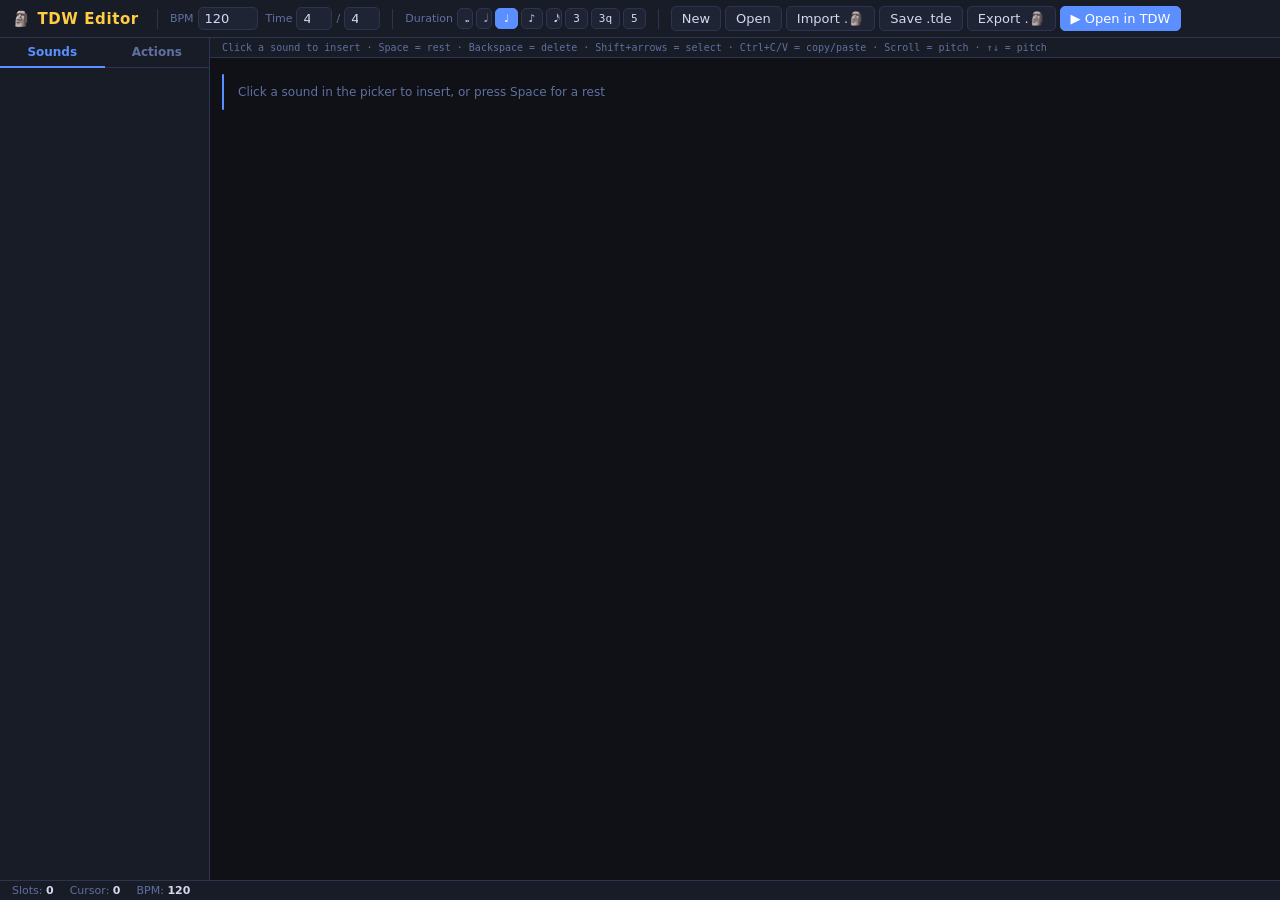
==== index.html @ 8962f650 "Add some UI and functionality updates" ====
<!DOCTYPE html>
<html lang="en">
<head>
  <meta charset="UTF-8">
  <meta name="viewport" content="width=device-width, initial-scale=1">
  <title>🗿 TDW Editor</title>
  <style>
    /* -- Variables & Reset -- */
    :root {
      --bg:        #0f1117;
      --bg2:       #181c27;
      --bg3:       #1f2435;
      --border:    #2e3450;
      --text:      #d4d8f0;
      --muted:     #6070a0;
      --accent:    #5b8fff;
      --accent2:   #ffcc44;
      --danger:    #ff5555;
      --success:   #44dd88;
      --chord:     #ffaa33;
      --control:   #ff7070;
      --rest:      #505878;
      --radius:    5px;
      --font-mono: 'Cascadia Code', 'Fira Code', 'Consolas', monospace;
      --font-ui:   'Segoe UI', system-ui, sans-serif;
    }

    *, *::before, *::after { box-sizing: border-box; margin: 0; padding: 0; }

    body {
      background: var(--bg);
      color: var(--text);
      font-family: var(--font-ui);
      font-size: 13px;
      height: 100vh;
      display: flex;
      flex-direction: column;
      overflow: hidden;
    }

    /* -- Toolbar -- */
    #toolbar {
      display: flex;
      align-items: center;
      gap: 8px;
      padding: 6px 12px;
      background: var(--bg2);
      border-bottom: 1px solid var(--border);
      flex-shrink: 0;
      flex-wrap: wrap;
    }

    .toolbar-title {
      font-size: 15px;
      font-weight: 700;
      letter-spacing: .04em;
      color: var(--accent2);
      margin-right: 6px;
      white-space: nowrap;
    }

    .toolbar-sep { width: 1px; height: 20px; background: var(--border); margin: 0 4px; }

    .toolbar-group { display: flex; align-items: center; gap: 4px; }
    .toolbar-label { color: var(--muted); font-size: 11px; }

    input[type=number], input[type=text], select {
      background: var(--bg3);
      border: 1px solid var(--border);
      color: var(--text);
      padding: 3px 6px;
      border-radius: var(--radius);
      font: inherit;
    }
    input[type=number] { width: 60px; }
    #timeSigNum, #timeSigDen { width: 36px; }

    button {
      background: var(--bg3);
      border: 1px solid var(--border);
      color: var(--text);
      padding: 4px 10px;
      border-radius: var(--radius);
      cursor: pointer;
      font: inherit;
      white-space: nowrap;
    }
    button:hover { background: var(--border); }
    button.primary { background: var(--accent); border-color: var(--accent); color: #fff; }
    button.primary:hover { filter: brightness(1.15); }

    /* Duration picker buttons */
    #durPicker { display: flex; gap: 3px; }
    .dur-btn {
      padding: 3px 7px;
      font-family: var(--font-mono);
      font-size: 11px;
    }
    .dur-btn.active { background: var(--accent); border-color: var(--accent); color: #fff; }

    /* -- Main layout -- */
    #main {
      display: flex;
      flex: 1;
      overflow: hidden;
    }

    /* -- Sidebar tabs -- */
    #sidebar {
      width: 210px;
      flex-shrink: 0;
      background: var(--bg2);
      border-right: 1px solid var(--border);
      display: flex;
      flex-direction: column;
      overflow: hidden;
    }

    #sidebar-tabs {
      display: flex;
      border-bottom: 1px solid var(--border);
      flex-shrink: 0;
    }
    .tab-btn {
      flex: 1;
      padding: 7px 4px;
      border: none;
      border-radius: 0;
      background: transparent;
      color: var(--muted);
      font-size: 12px;
      font-weight: 600;
      cursor: pointer;
      border-bottom: 2px solid transparent;
      margin-bottom: -1px;
    }
    .tab-btn:hover { color: var(--text); background: transparent; }
    .tab-btn.active { color: var(--accent); border-bottom-color: var(--accent); background: transparent; }

    .tab-panel { display: flex; flex-direction: column; flex: 1; overflow: hidden; }

    /* -- Sound picker -- */
    #picker {
      display: flex;
      flex-direction: column;
      overflow: hidden;
      flex: 1;
    }

    .picker-search-wrap { padding: 8px; flex-shrink: 0; }
    .picker-search { width: 100%; }

    .picker-list {
      overflow-y: auto;
      flex: 1;
      padding-bottom: 8px;
    }
    .picker-list::-webkit-scrollbar { width: 6px; }
    .picker-list::-webkit-scrollbar-thumb { background: var(--border); border-radius: 3px; }

    .picker-group-header {
      padding: 6px 10px 3px;
      font-size: 10px;
      font-weight: 700;
      text-transform: uppercase;
      letter-spacing: .08em;
      color: var(--muted);
      position: sticky;
      top: 0;
      background: var(--bg2);
    }

    .picker-sound {
      display: flex;
      align-items: center;
      gap: 7px;
      width: 100%;
      padding: 4px 10px;
      text-align: left;
      border: none;
      border-radius: 0;
      background: transparent;
      color: var(--text);
    }
    .picker-sound:hover { background: var(--bg3); }

    .picker-icon { width: 22px; height: 22px; object-fit: contain; flex-shrink: 0; }
    .picker-label { font-size: 12px; overflow: hidden; text-overflow: ellipsis; white-space: nowrap; }
    .picker-loading { padding: 16px; color: var(--muted); text-align: center; }
    .picker-search-hint { font-size: 10px; color: var(--muted); padding: 2px 0 0; }
    .picker-info { display: flex; flex-direction: column; overflow: hidden; }
    .picker-meta { font-size: 10px; color: var(--muted); overflow: hidden; text-overflow: ellipsis; white-space: nowrap; }

    /* -- Actions panel -- */
    #actions-panel { overflow-y: auto; padding: 8px; }
    #actions-panel::-webkit-scrollbar { width: 6px; }
    #actions-panel::-webkit-scrollbar-thumb { background: var(--border); border-radius: 3px; }

    .actions-grid { display: grid; grid-template-columns: repeat(4, 1fr); gap: 3px; }
    .actions-divider { grid-column: 1 / -1; height: 1px; background: var(--border); margin: 3px 0; }

    .action-btn {
      display: flex;
      flex-direction: column;
      align-items: center;
      gap: 2px;
      padding: 6px 4px;
      border-radius: var(--radius);
      position: relative;
      min-height: 52px;
      justify-content: center;
    }
    .action-btn.active { background: var(--accent); border-color: var(--accent); }
    .action-btn.active .action-shortcut { color: rgba(255,255,255,.7); }

    .action-icon { width: 28px; height: 28px; object-fit: contain; }
    .action-label-fallback { font-size: 9px; text-align: center; line-height: 1.2; }
    .action-shortcut {
      font-family: var(--font-mono);
      font-size: 8px;
      color: var(--muted);
      position: absolute;
      top: 2px;
      right: 4px;
    }

    /* Config panel (value input area under the grid) */
    .action-config {
      margin-top: 8px;
      padding: 10px;
      background: var(--bg3);
      border: 1px solid var(--border);
      border-radius: var(--radius);
    }
    .config-title { font-weight: 700; font-size: 12px; margin-bottom: 8px; color: var(--accent2); }
    .config-row { display: flex; align-items: center; gap: 6px; margin-bottom: 6px; flex-wrap: wrap; }
    .config-value { width: 80px; }
    .config-unit { font-size: 11px; color: var(--muted); }
    .config-color { width: 32px; height: 28px; padding: 1px; border-radius: var(--radius); cursor: pointer; }
    .config-insert { margin-top: 4px; width: 100%; }

    .mod-btn { font-size: 11px; padding: 3px 7px; }
    .mod-btn.active { background: var(--accent); border-color: var(--accent); color: #fff; }

    /* -- Editor area -- */
    #editor-area {
      flex: 1;
      display: flex;
      flex-direction: column;
      overflow: hidden;
    }

    /* Measure ruler -- shows beat positions above the sequence */
    #ruler {
      height: 20px;
      flex-shrink: 0;
      background: var(--bg2);
      border-bottom: 1px solid var(--border);
      padding: 0 12px;
      display: flex;
      align-items: center;
      font-family: var(--font-mono);
      font-size: 10px;
      color: var(--muted);
      gap: 4px;
      overflow: hidden;
    }

    /* The sequence itself */
    #seq-wrap {
      flex: 1;
      overflow-y: auto;
      overflow-x: auto;
      padding: 16px 12px;
    }
    #seq-wrap::-webkit-scrollbar { height: 6px; width: 6px; }
    #seq-wrap::-webkit-scrollbar-thumb { background: var(--border); border-radius: 3px; }

    #seq {
      display: flex;
      flex-wrap: wrap;
      align-content: flex-start;
      gap: 2px;
      min-height: 80px;
      outline: none;
      cursor: text;
    }

    /* -- Slot tokens -- */
    .seq-slot {
      display: inline-flex;
      align-items: center;
      border: 1px solid var(--border);
      border-radius: var(--radius);
      padding: 4px 6px;
      cursor: pointer;
      user-select: none;
      position: relative;
      background: var(--bg3);
      transition: filter .08s;
    }
    .seq-slot:hover { filter: brightness(1.2); }
    .seq-slot.selected { outline: 2px solid var(--accent); outline-offset: 1px; }

    .seq-sound  { border-color: #3a4a7a; }
    .seq-sound-wrap {
      position: relative;
      display: inline-flex;
      align-items: center;
      flex-shrink: 0;
    }
    .seq-chord  { border-color: var(--chord); }
    .seq-rest   { border-color: var(--rest); color: var(--rest); font-family: var(--font-mono); font-size: 18px; padding: 2px 8px; }
    .seq-control{ border-color: var(--control); color: var(--control); font-family: var(--font-mono); font-size: 11px; }

    /* Divider stretches to fill the whole flex row, forcing a line break after it */
    .seq-divider {
      width: 100%;
      border-color: var(--muted);
      display: flex;
      align-items: center;
      gap: 8px;
      padding: 4px 8px;
    }

    /* The line that runs across the divider */

    .seq-divider::after {
      content: '';
      flex: 1;
      height: 1px;
      background: var(--border);
    }

    .seq-icon   { width: 28px; height: 28px; object-fit: contain; display: block; }
    .seq-pitch  {
      font-family: var(--font-mono);
      font-size: 9px;
      color: var(--accent2);
      position: absolute;
      top: 1px;
      right: 3px;
      z-index: 1;
    }
    .seq-dur    { font-family: var(--font-mono); font-size: 8px; color: var(--muted); position: absolute; bottom: 1px; right: 3px; }

    /* Cursor -- the blinking bar between slots */
    .seq-cursor {
      display: inline-block;
      width: 2px;
      height: 36px;
      background: var(--accent);
      border-radius: 1px;
      animation: blink 1s step-end infinite;
      vertical-align: middle;
      flex-shrink: 0;
    }
    @keyframes blink { 0%, 100% { opacity: 1 } 50% { opacity: 0 } }

    .seq-hint {
      color: var(--muted);
      font-size: 12px;
      align-self: center;
      padding-left: 12px;
      pointer-events: none;
    }

    /* -- Status bar -- */
    #statusbar {
      padding: 3px 12px;
      background: var(--bg2);
      border-top: 1px solid var(--border);
      display: flex;
      gap: 16px;
      font-size: 11px;
      color: var(--muted);
      flex-shrink: 0;
    }
    #statusbar span b { color: var(--text); }
  </style>
</head>
<body>

<!-- Toolbar -->
<div id="toolbar">
  <span class="toolbar-title">🗿 TDW Editor</span>
  <div class="toolbar-sep"></div>

  <div class="toolbar-group">
    <span class="toolbar-label">BPM</span>
    <input type="number" id="bpmInput" min="1" max="10000" value="120">
  </div>

  <div class="toolbar-group">
    <span class="toolbar-label">Time</span>
    <input type="number" id="timeSigNum" min="1" max="32" value="4" title="Beats per measure">
    <span class="toolbar-label">/</span>
    <input type="number" id="timeSigDen" min="1" max="32" value="4" title="Beat unit">
  </div>

  <div class="toolbar-sep"></div>

  <!-- Duration picker -->
  <div class="toolbar-group">
    <span class="toolbar-label">Duration</span>
    <div id="durPicker">
      <button class="dur-btn" data-n="4" data-d="1" title="Whole note">𝅝</button>
      <button class="dur-btn" data-n="2" data-d="1" title="Half note">𝅗𝅥</button>
      <button class="dur-btn active" data-n="1" data-d="1" title="Quarter note">♩</button>
      <button class="dur-btn" data-n="1" data-d="2" title="Eighth note">♪</button>
      <button class="dur-btn" data-n="1" data-d="4" title="Sixteenth note">𝅘𝅥𝅯</button>
      <button class="dur-btn" data-n="1" data-d="3" title="Triplet eighth">3</button>
      <button class="dur-btn" data-n="2" data-d="3" title="Triplet quarter">3q</button>
      <button class="dur-btn" data-n="1" data-d="5" title="Quintuplet">5</button>
    </div>
  </div>

  <div class="toolbar-sep"></div>

  <div class="toolbar-group">
    <button id="btnNew">New</button>
    <button id="btnLoad">Open</button>
    <button id="btnImportTDW">Import .🗿</button>
    <button id="btnSave">Save .tde</button>
    <button id="btnExport">Export .🗿</button>
    <button class="primary" id="btnOpenTDW">▶ Open in TDW</button>
  </div>

  <!-- Hidden file inputs -->
  <input type="file" id="fileLoad"      accept=".tde,.json" style="display:none">
  <input type="file" id="fileImportTDW" accept=".🗿,.txt"   style="display:none">
</div>

<!-- Main layout -->
<div id="main">

  <!-- Left sidebar: tabbed sounds + actions -->
  <div id="sidebar">
    <div id="sidebar-tabs">
      <button class="tab-btn active" data-tab="picker">Sounds</button>
      <button class="tab-btn"        data-tab="actions-panel">Actions</button>
    </div>
    <div id="picker"        class="tab-panel"></div>
    <div id="actions-panel" class="tab-panel" style="display:none"></div>
  </div>

  <!-- Editor area -->
  <div id="editor-area">
    <div id="ruler">Click a sound to insert · Space = rest · Backspace = delete · Shift+arrows = select · Ctrl+C/V = copy/paste · Scroll = pitch · ↑↓ = pitch</div>
    <div id="seq-wrap">
      <div id="seq"></div>
    </div>
  </div>

</div>

<!-- Status bar -->
<div id="statusbar">
  <span>Slots: <b id="sbSlots">0</b></span>
  <span>Cursor: <b id="sbCursor">0</b></span>
  <span>BPM: <b id="sbBPM">120</b></span>
  <span id="sbSelection" style="display:none">Selection: <b id="sbSelRange"></b></span>
  <span id="sbUndo" style="display:none; color: var(--accent)">Unsaved changes</span>
</div>

<script type="module">
  import * as App     from './app.js'
  import * as Editor  from './ui/editor.js'
  import * as Picker  from './ui/soundpicker.js'
  import * as Actions from './ui/actions.js'
  import { Fraction } from './model/fraction.js'

  // Boot
  App.loadSounds()
  Editor.init(document.getElementById('seq'))
  Picker.init(document.getElementById('picker'))
  Actions.init(document.getElementById('actions-panel'))

  // Tab switching
  document.getElementById('sidebar-tabs').addEventListener('click', e => {
    const btn = e.target.closest('.tab-btn')
    if (!btn) return
    document.querySelectorAll('.tab-btn').forEach(b => b.classList.remove('active'))
    document.querySelectorAll('.tab-panel').forEach(p => p.style.display = 'none')
    btn.classList.add('active')
    document.getElementById(btn.dataset.tab).style.display = 'flex'
  })

  // -- Toolbar wiring --

  // BPM
  const bpmInput = document.getElementById('bpmInput')
  bpmInput.addEventListener('change', () => App.setBPM(+bpmInput.value))
  bpmInput.addEventListener('input',  () => App.setBPM(+bpmInput.value))

  // Time signature
  document.getElementById('timeSigNum').addEventListener('change', updateTimeSig)
  document.getElementById('timeSigDen').addEventListener('change', updateTimeSig)
  function updateTimeSig() {
    App.setTimeSignature(
      +document.getElementById('timeSigNum').value,
      +document.getElementById('timeSigDen').value
    )
  }

  // Duration picker
  document.getElementById('durPicker').addEventListener('click', e => {
    const btn = e.target.closest('.dur-btn')
    if (!btn) return
    document.querySelectorAll('.dur-btn').forEach(b => b.classList.remove('active'))
    btn.classList.add('active')
    App.setActiveDuration(new Fraction(+btn.dataset.n, +btn.dataset.d))
  })

  // File operations
  document.getElementById('btnNew').addEventListener('click', () => {
    if (App.state.project.slots.length && !confirm('Start a new project? Unsaved changes will be lost.')) return
    App.newProject()
  })

  document.getElementById('btnSave').addEventListener('click', App.saveProject)
  document.getElementById('btnExport').addEventListener('click', App.exportTDWFile)
  document.getElementById('btnOpenTDW').addEventListener('click', App.openInTDW)

  document.getElementById('btnLoad').addEventListener('click', () => document.getElementById('fileLoad').click())
  document.getElementById('fileLoad').addEventListener('change', e => {
    if (e.target.files[0]) App.loadProjectFile(e.target.files[0])
    e.target.value = ''
  })

  document.getElementById('btnImportTDW').addEventListener('click', () => document.getElementById('fileImportTDW').click())
  document.getElementById('fileImportTDW').addEventListener('change', e => {
    if (e.target.files[0]) App.importTDWFile(e.target.files[0])
    e.target.value = ''
  })

  // -- Status bar updates --
  document.addEventListener('statechange', () => {
    const { project, cursorPos, selection, undoStack } = App.state
    document.getElementById('sbSlots').textContent  = project.slots.length
    document.getElementById('sbCursor').textContent = cursorPos
    document.getElementById('sbBPM').textContent    = project.bpm

    // Keep toolbar inputs in sync (e.g. after loading a project)
    bpmInput.value = project.bpm
    document.getElementById('timeSigNum').value = project.timeSignature.numerator
    document.getElementById('timeSigDen').value = project.timeSignature.denominator

    const selEl = document.getElementById('sbSelection')
    if (selection) {
      selEl.style.display = ''
      document.getElementById('sbSelRange').textContent =
        `${selection.start}–${selection.end} (${selection.end - selection.start + 1} slots)`
    } else {
      selEl.style.display = 'none'
    }

    document.getElementById('sbUndo').style.display = undoStack.length ? '' : 'none'
  })
</script>
</body>
</html>
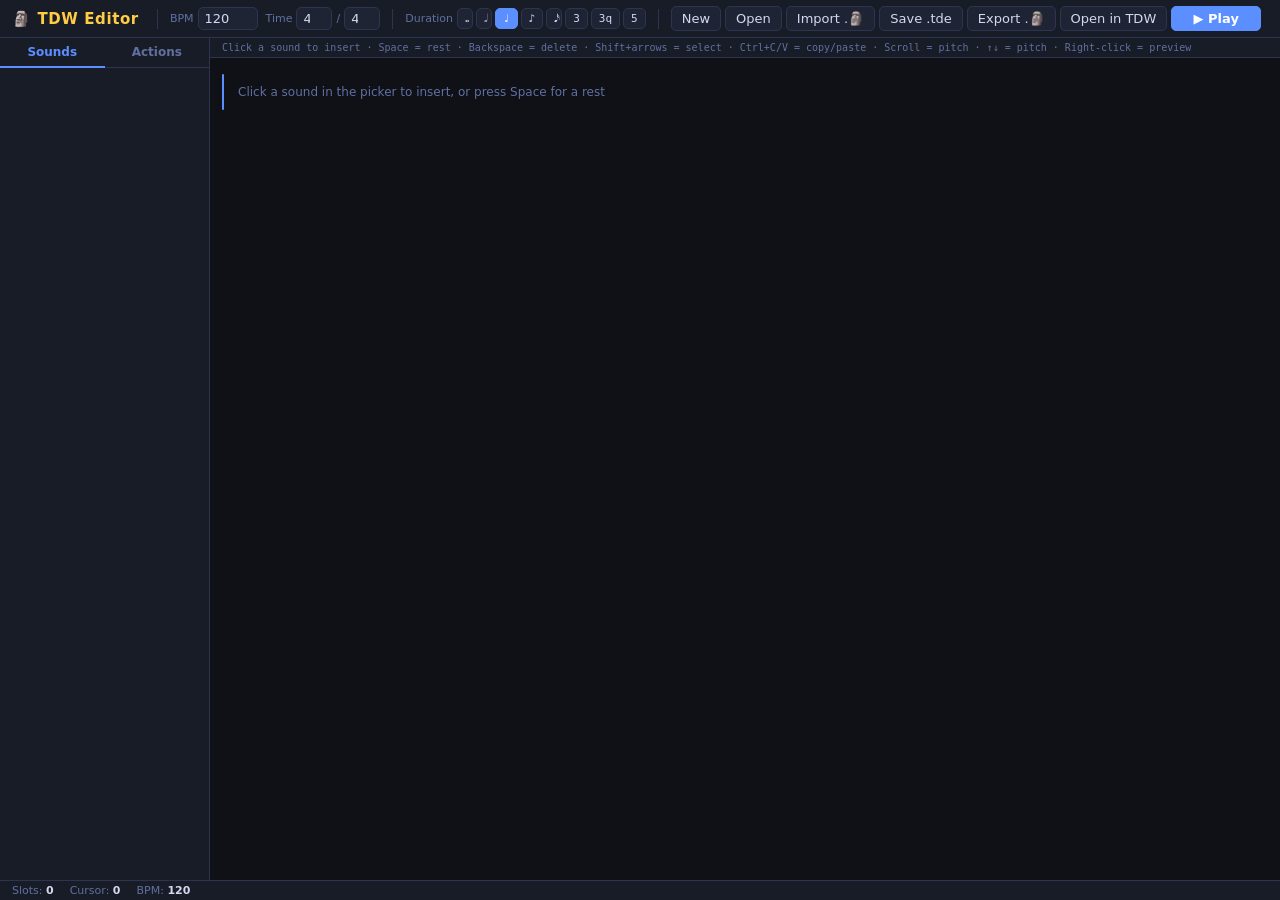
==== commit 5b965b5b: "Add basic audio functionality" ====
--- a/index.html
+++ b/index.html
@@ -89,6 +89,25 @@
     button.primary { background: var(--accent); border-color: var(--accent); color: #fff; }
     button.primary:hover { filter: brightness(1.15); }
 
+    /* Play button states */
+    #btnPlay {
+      min-width: 90px;
+      font-weight: 600;
+      transition: background .15s, border-color .15s;
+    }
+    #btnPlay.playing {
+      background: var(--danger);
+      border-color: var(--danger);
+      color: #fff;
+    }
+    #btnPlay.loading {
+      background: var(--accent2);
+      border-color: var(--accent2);
+      color: #000;
+      cursor: wait;
+    }
+    #btnPlay.playing:hover { filter: brightness(1.15); }
+
     /* Duration picker buttons */
     #durPicker { display: flex; gap: 3px; }
     .dur-btn {
@@ -250,7 +269,6 @@
       overflow: hidden;
     }
 
-    /* Measure ruler -- shows beat positions above the sequence */
     #ruler {
       height: 20px;
       flex-shrink: 0;
@@ -266,7 +284,6 @@
       overflow: hidden;
     }
 
-    /* The sequence itself */
     #seq-wrap {
       flex: 1;
       overflow-y: auto;
@@ -313,7 +330,6 @@
     .seq-rest   { border-color: var(--rest); color: var(--rest); font-family: var(--font-mono); font-size: 18px; padding: 2px 8px; }
     .seq-control{ border-color: var(--control); color: var(--control); font-family: var(--font-mono); font-size: 11px; }
 
-    /* Divider stretches to fill the whole flex row, forcing a line break after it */
     .seq-divider {
       width: 100%;
       border-color: var(--muted);
@@ -322,8 +338,6 @@
       gap: 8px;
       padding: 4px 8px;
     }
-
-    /* The line that runs across the divider */
 
     .seq-divider::after {
       content: '';
@@ -344,7 +358,6 @@
     }
     .seq-dur    { font-family: var(--font-mono); font-size: 8px; color: var(--muted); position: absolute; bottom: 1px; right: 3px; }
 
-    /* Cursor -- the blinking bar between slots */
     .seq-cursor {
       display: inline-block;
       width: 2px;
@@ -377,6 +390,14 @@
       flex-shrink: 0;
     }
     #statusbar span b { color: var(--text); }
+
+    /* Playing indicator in status bar */
+    #sbPlaying {
+      color: var(--success);
+      display: none;
+    }
+    #sbPlaying.active { display: inline; }
+    #sbPlaying::before { content: '● '; }
   </style>
 </head>
 <body>
@@ -423,7 +444,8 @@
     <button id="btnImportTDW">Import .🗿</button>
     <button id="btnSave">Save .tde</button>
     <button id="btnExport">Export .🗿</button>
-    <button class="primary" id="btnOpenTDW">▶ Open in TDW</button>
+    <button id="btnOpenTDW">Open in TDW</button>
+    <button class="primary" id="btnPlay">▶ Play</button>
   </div>
 
   <!-- Hidden file inputs -->
@@ -446,7 +468,7 @@
 
   <!-- Editor area -->
   <div id="editor-area">
-    <div id="ruler">Click a sound to insert · Space = rest · Backspace = delete · Shift+arrows = select · Ctrl+C/V = copy/paste · Scroll = pitch · ↑↓ = pitch</div>
+    <div id="ruler">Click a sound to insert · Space = rest · Backspace = delete · Shift+arrows = select · Ctrl+C/V = copy/paste · Scroll = pitch · ↑↓ = pitch · Right-click = preview</div>
     <div id="seq-wrap">
       <div id="seq"></div>
     </div>
@@ -460,15 +482,17 @@
   <span>Cursor: <b id="sbCursor">0</b></span>
   <span>BPM: <b id="sbBPM">120</b></span>
   <span id="sbSelection" style="display:none">Selection: <b id="sbSelRange"></b></span>
-  <span id="sbUndo" style="display:none; color: var(--accent)">Unsaved changes</span>
+  <span id="sbUndo"    style="display:none; color: var(--accent)">Unsaved changes</span>
+  <span id="sbPlaying">Playing</span>
 </div>
 
 <script type="module">
-  import * as App     from './app.js'
-  import * as Editor  from './ui/editor.js'
-  import * as Picker  from './ui/soundpicker.js'
-  import * as Actions from './ui/actions.js'
-  import { Fraction } from './model/fraction.js'
+  import * as App      from './app.js'
+  import * as Editor   from './ui/editor.js'
+  import * as Picker   from './ui/soundpicker.js'
+  import * as Actions  from './ui/actions.js'
+  import * as Seq      from './audio/sequencer.js'
+  import { Fraction }  from './model/fraction.js'
 
   // Boot
   App.loadSounds()
@@ -476,7 +500,7 @@
   Picker.init(document.getElementById('picker'))
   Actions.init(document.getElementById('actions-panel'))
 
-  // Tab switching
+  // -- Tab switching --
   document.getElementById('sidebar-tabs').addEventListener('click', e => {
     const btn = e.target.closest('.tab-btn')
     if (!btn) return
@@ -488,12 +512,10 @@
 
   // -- Toolbar wiring --
 
-  // BPM
   const bpmInput = document.getElementById('bpmInput')
   bpmInput.addEventListener('change', () => App.setBPM(+bpmInput.value))
   bpmInput.addEventListener('input',  () => App.setBPM(+bpmInput.value))
 
-  // Time signature
   document.getElementById('timeSigNum').addEventListener('change', updateTimeSig)
   document.getElementById('timeSigDen').addEventListener('change', updateTimeSig)
   function updateTimeSig() {
@@ -503,7 +525,6 @@
     )
   }
 
-  // Duration picker
   document.getElementById('durPicker').addEventListener('click', e => {
     const btn = e.target.closest('.dur-btn')
     if (!btn) return
@@ -512,7 +533,6 @@
     App.setActiveDuration(new Fraction(+btn.dataset.n, +btn.dataset.d))
   })
 
-  // File operations
   document.getElementById('btnNew').addEventListener('click', () => {
     if (App.state.project.slots.length && !confirm('Start a new project? Unsaved changes will be lost.')) return
     App.newProject()
@@ -532,6 +552,59 @@
   document.getElementById('fileImportTDW').addEventListener('change', e => {
     if (e.target.files[0]) App.importTDWFile(e.target.files[0])
     e.target.value = ''
+  })
+
+  // -- Play / Stop --
+
+  const btnPlay = document.getElementById('btnPlay')
+
+  btnPlay.addEventListener('click', async () => {
+    if (Seq.isActive()) {
+      Seq.stop()
+      setPlayUI(false)
+      return
+    }
+
+    if (!App.state.project.slots.length) return
+
+    setPlayUI('loading')
+    try {
+      await Seq.play(App.state.project, {
+        onStop: () => setPlayUI(false),
+      })
+      setPlayUI('playing')
+    } catch (e) {
+      console.error('[play] Failed:', e)
+      setPlayUI(false)
+    }
+  })
+
+  function setPlayUI(state) {
+    const playing = document.getElementById('sbPlaying')
+    if (state === 'loading') {
+      btnPlay.textContent = '… Loading'
+      btnPlay.className = 'loading'
+      btnPlay.disabled = true
+      playing.classList.remove('active')
+    } else if (state === 'playing') {
+      btnPlay.textContent = '⏹ Stop'
+      btnPlay.className = 'playing'
+      btnPlay.disabled = false
+      playing.classList.add('active')
+    } else {
+      btnPlay.textContent = '▶ Play'
+      btnPlay.className = 'primary'
+      btnPlay.disabled = false
+      playing.classList.remove('active')
+    }
+  }
+
+  // Stop playback if the project changes while playing
+  document.addEventListener('statechange', () => {
+    if (Seq.isActive()) {
+      Seq.stop()
+      setPlayUI(false)
+    }
   })
 
   // -- Status bar updates --
@@ -541,7 +614,6 @@
     document.getElementById('sbCursor').textContent = cursorPos
     document.getElementById('sbBPM').textContent    = project.bpm
 
-    // Keep toolbar inputs in sync (e.g. after loading a project)
     bpmInput.value = project.bpm
     document.getElementById('timeSigNum').value = project.timeSignature.numerator
     document.getElementById('timeSigDen').value = project.timeSignature.denominator
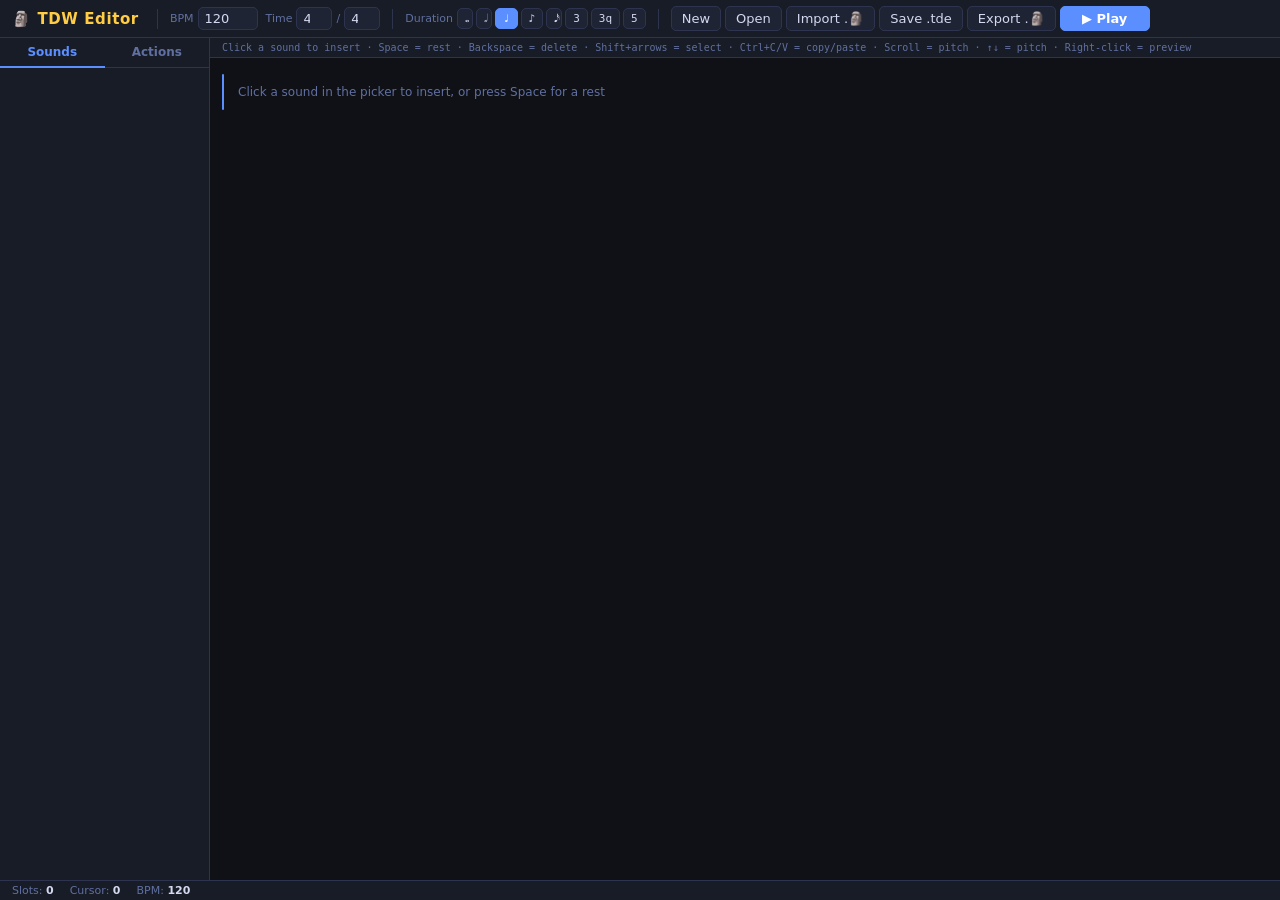
==== commit 39a3e30a: "Try to fix cut, fix scroll, add logic for seeing played sounds" ====
--- a/index.html
+++ b/index.html
@@ -444,7 +444,6 @@
     <button id="btnImportTDW">Import .🗿</button>
     <button id="btnSave">Save .tde</button>
     <button id="btnExport">Export .🗿</button>
-    <button id="btnOpenTDW">Open in TDW</button>
     <button class="primary" id="btnPlay">▶ Play</button>
   </div>
 
@@ -540,7 +539,6 @@
 
   document.getElementById('btnSave').addEventListener('click', App.saveProject)
   document.getElementById('btnExport').addEventListener('click', App.exportTDWFile)
-  document.getElementById('btnOpenTDW').addEventListener('click', App.openInTDW)
 
   document.getElementById('btnLoad').addEventListener('click', () => document.getElementById('fileLoad').click())
   document.getElementById('fileLoad').addEventListener('change', e => {
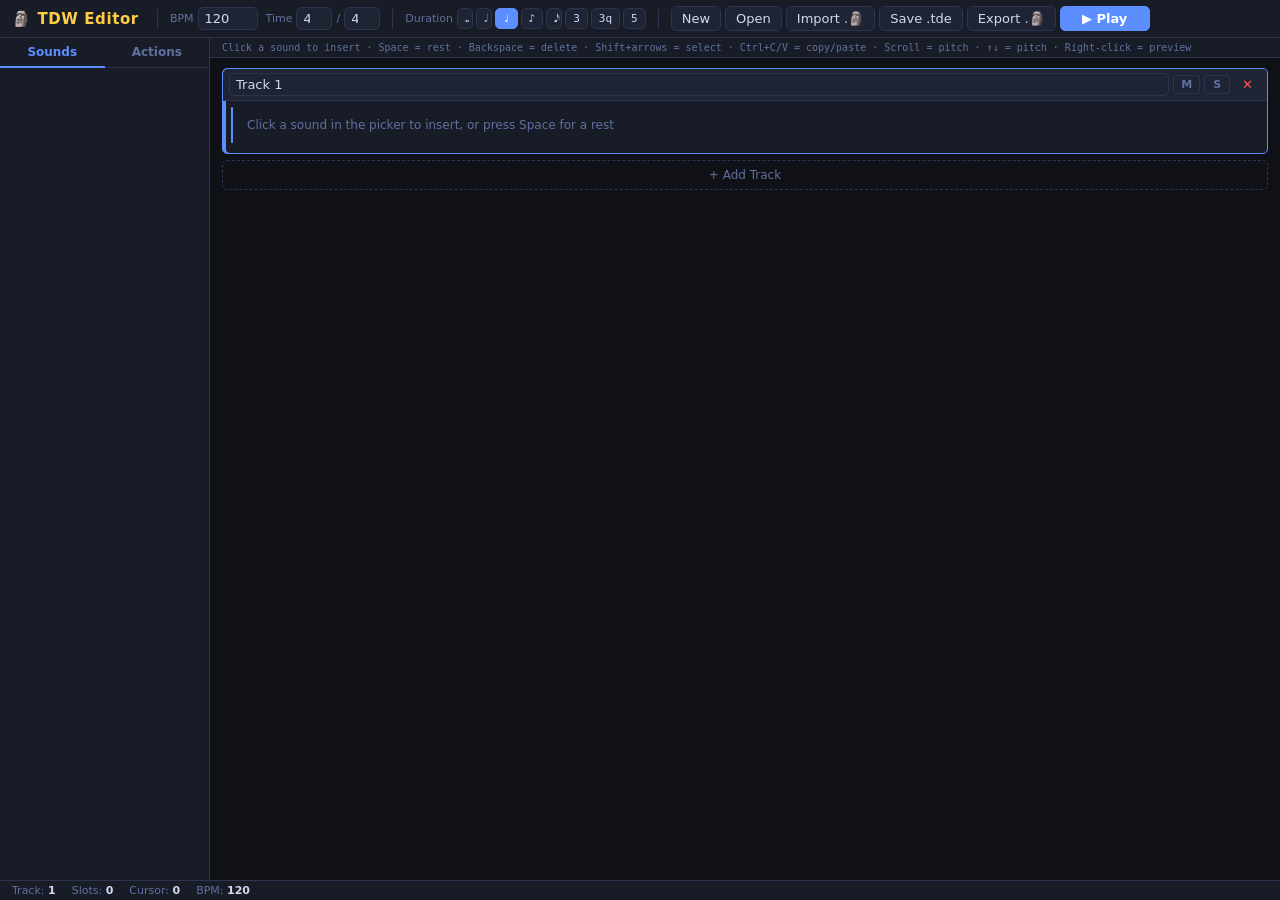
==== commit 603e55e6: "Begin multitrack support" ====
--- a/index.html
+++ b/index.html
@@ -60,7 +60,6 @@
     }
 
     .toolbar-sep { width: 1px; height: 20px; background: var(--border); margin: 0 4px; }
-
     .toolbar-group { display: flex; align-items: center; gap: 4px; }
     .toolbar-label { color: var(--muted); font-size: 11px; }
 
@@ -95,34 +94,17 @@
       font-weight: 600;
       transition: background .15s, border-color .15s;
     }
-    #btnPlay.playing {
-      background: var(--danger);
-      border-color: var(--danger);
-      color: #fff;
-    }
-    #btnPlay.loading {
-      background: var(--accent2);
-      border-color: var(--accent2);
-      color: #000;
-      cursor: wait;
-    }
+    #btnPlay.playing { background: var(--danger); border-color: var(--danger); color: #fff; }
+    #btnPlay.loading { background: var(--accent2); border-color: var(--accent2); color: #000; cursor: wait; }
     #btnPlay.playing:hover { filter: brightness(1.15); }
 
     /* Duration picker buttons */
     #durPicker { display: flex; gap: 3px; }
-    .dur-btn {
-      padding: 3px 7px;
-      font-family: var(--font-mono);
-      font-size: 11px;
-    }
+    .dur-btn { padding: 3px 7px; font-family: var(--font-mono); font-size: 11px; }
     .dur-btn.active { background: var(--accent); border-color: var(--accent); color: #fff; }
 
     /* -- Main layout -- */
-    #main {
-      display: flex;
-      flex: 1;
-      overflow: hidden;
-    }
+    #main { display: flex; flex: 1; overflow: hidden; }
 
     /* -- Sidebar tabs -- */
     #sidebar {
@@ -159,21 +141,11 @@
     .tab-panel { display: flex; flex-direction: column; flex: 1; overflow: hidden; }
 
     /* -- Sound picker -- */
-    #picker {
-      display: flex;
-      flex-direction: column;
-      overflow: hidden;
-      flex: 1;
-    }
+    #picker { display: flex; flex-direction: column; overflow: hidden; flex: 1; }
 
     .picker-search-wrap { padding: 8px; flex-shrink: 0; }
     .picker-search { width: 100%; }
-
-    .picker-list {
-      overflow-y: auto;
-      flex: 1;
-      padding-bottom: 8px;
-    }
+    .picker-list { overflow-y: auto; flex: 1; padding-bottom: 8px; }
     .picker-list::-webkit-scrollbar { width: 6px; }
     .picker-list::-webkit-scrollbar-thumb { background: var(--border); border-radius: 3px; }
 
@@ -243,7 +215,6 @@
       right: 4px;
     }
 
-    /* Config panel (value input area under the grid) */
     .action-config {
       margin-top: 8px;
       padding: 10px;
@@ -262,12 +233,7 @@
     .mod-btn.active { background: var(--accent); border-color: var(--accent); color: #fff; }
 
     /* -- Editor area -- */
-    #editor-area {
-      flex: 1;
-      display: flex;
-      flex-direction: column;
-      overflow: hidden;
-    }
+    #editor-area { flex: 1; display: flex; flex-direction: column; overflow: hidden; }
 
     #ruler {
       height: 20px;
@@ -284,26 +250,101 @@
       overflow: hidden;
     }
 
+    /* seq-wrap is now the keyboard target and scroll container */
     #seq-wrap {
       flex: 1;
       overflow-y: auto;
       overflow-x: auto;
-      padding: 16px 12px;
+      padding: 10px 12px 60px;
+      outline: none;
     }
     #seq-wrap::-webkit-scrollbar { height: 6px; width: 6px; }
     #seq-wrap::-webkit-scrollbar-thumb { background: var(--border); border-radius: 3px; }
 
-    #seq {
+    /* -- Track lanes -- */
+    .track-lane {
+      display: flex;
+      flex-direction: column;
+      margin-bottom: 6px;
+      border: 1px solid var(--border);
+      border-radius: var(--radius);
+      background: var(--bg2);
+      transition: border-color .12s;
+    }
+    .track-lane.active {
+      border-color: var(--accent);
+      /* Subtle left accent bar to make the active lane obvious */
+      box-shadow: inset 3px 0 0 var(--accent);
+    }
+
+    .track-header {
+      display: flex;
+      align-items: center;
+      gap: 4px;
+      padding: 4px 6px;
+      border-bottom: 1px solid var(--border);
+      background: var(--bg3);
+      border-radius: var(--radius) var(--radius) 0 0;
+      flex-shrink: 0;
+    }
+
+    .track-name-input {
+      flex: 1;
+      min-width: 60px;
+      background: transparent;
+      border: none;
+      color: var(--text);
+      font-size: 12px;
+      font-weight: 600;
+      padding: 1px 4px;
+      border-radius: 3px;
+    }
+    .track-name-input:hover { background: var(--bg2); }
+    .track-name-input:focus { background: var(--bg2); outline: 1px solid var(--accent); }
+
+    /* Compact track control buttons */
+    .track-btn {
+      padding: 2px 7px;
+      font-size: 11px;
+      font-weight: 700;
+      min-width: 26px;
+      border-radius: 3px;
+    }
+    .track-mute        { color: var(--muted); }
+    .track-mute.active { background: var(--accent2); border-color: var(--accent2); color: #000; }
+    .track-solo        { color: var(--muted); }
+    .track-solo.active { background: var(--success); border-color: var(--success); color: #000; }
+    .track-delete      { color: var(--danger); border-color: transparent; background: transparent; font-size: 13px; }
+    .track-delete:hover { background: var(--danger); color: #fff; border-color: var(--danger); }
+
+    /* The slot row inside a lane */
+    .track-seq {
       display: flex;
       flex-wrap: wrap;
       align-content: flex-start;
       gap: 2px;
-      min-height: 80px;
-      outline: none;
+      padding: 6px 8px;
+      min-height: 52px;
       cursor: text;
     }
 
-    /* -- Slot tokens -- */
+    /* -- Add track button -- */
+    .add-track-btn {
+      display: block;
+      width: 100%;
+      margin-top: 4px;
+      padding: 7px;
+      border: 1px dashed var(--border);
+      border-radius: var(--radius);
+      background: transparent;
+      color: var(--muted);
+      font-size: 12px;
+      text-align: center;
+      cursor: pointer;
+    }
+    .add-track-btn:hover { border-color: var(--accent); color: var(--accent); background: transparent; }
+
+    /* -- Slot tokens (shared across all lanes) -- */
     .seq-slot {
       display: inline-flex;
       align-items: center;
@@ -318,8 +359,9 @@
     }
     .seq-slot:hover { filter: brightness(1.2); }
     .seq-slot.selected { outline: 2px solid var(--accent); outline-offset: 1px; }
-
-    .seq-sound  { border-color: #3a4a7a; }
+    .seq-slot.played   { outline: 2px solid var(--success); outline-offset: 1px; }
+
+    .seq-sound { border-color: #3a4a7a; }
     .seq-sound-wrap {
       position: relative;
       display: inline-flex;
@@ -338,16 +380,10 @@
       gap: 8px;
       padding: 4px 8px;
     }
-
-    .seq-divider::after {
-      content: '';
-      flex: 1;
-      height: 1px;
-      background: var(--border);
-    }
-
-    .seq-icon   { width: 28px; height: 28px; object-fit: contain; display: block; }
-    .seq-pitch  {
+    .seq-divider::after { content: ''; flex: 1; height: 1px; background: var(--border); }
+
+    .seq-icon  { width: 28px; height: 28px; object-fit: contain; display: block; }
+    .seq-pitch {
       font-family: var(--font-mono);
       font-size: 9px;
       color: var(--accent2);
@@ -356,7 +392,7 @@
       right: 3px;
       z-index: 1;
     }
-    .seq-dur    { font-family: var(--font-mono); font-size: 8px; color: var(--muted); position: absolute; bottom: 1px; right: 3px; }
+    .seq-dur { font-family: var(--font-mono); font-size: 8px; color: var(--muted); position: absolute; bottom: 1px; right: 3px; }
 
     .seq-cursor {
       display: inline-block;
@@ -390,12 +426,7 @@
       flex-shrink: 0;
     }
     #statusbar span b { color: var(--text); }
-
-    /* Playing indicator in status bar */
-    #sbPlaying {
-      color: var(--success);
-      display: none;
-    }
+    #sbPlaying { color: var(--success); display: none; }
     #sbPlaying.active { display: inline; }
     #sbPlaying::before { content: '● '; }
   </style>
@@ -421,7 +452,6 @@
 
   <div class="toolbar-sep"></div>
 
-  <!-- Duration picker -->
   <div class="toolbar-group">
     <span class="toolbar-label">Duration</span>
     <div id="durPicker">
@@ -447,7 +477,6 @@
     <button class="primary" id="btnPlay">▶ Play</button>
   </div>
 
-  <!-- Hidden file inputs -->
   <input type="file" id="fileLoad"      accept=".tde,.json" style="display:none">
   <input type="file" id="fileImportTDW" accept=".🗿,.txt"   style="display:none">
 </div>
@@ -455,7 +484,7 @@
 <!-- Main layout -->
 <div id="main">
 
-  <!-- Left sidebar: tabbed sounds + actions -->
+  <!-- Left sidebar -->
   <div id="sidebar">
     <div id="sidebar-tabs">
       <button class="tab-btn active" data-tab="picker">Sounds</button>
@@ -468,15 +497,19 @@
   <!-- Editor area -->
   <div id="editor-area">
     <div id="ruler">Click a sound to insert · Space = rest · Backspace = delete · Shift+arrows = select · Ctrl+C/V = copy/paste · Scroll = pitch · ↑↓ = pitch · Right-click = preview</div>
-    <div id="seq-wrap">
-      <div id="seq"></div>
-    </div>
+
+    <!--
+      seq-wrap is now the keyboard focus target (tabindex on it, not on a child div).
+      The multi-track lane renderer writes directly into this element.
+    -->
+    <div id="seq-wrap" tabindex="0"></div>
   </div>
 
 </div>
 
 <!-- Status bar -->
 <div id="statusbar">
+  <span>Track: <b id="sbTrack">1</b></span>
   <span>Slots: <b id="sbSlots">0</b></span>
   <span>Cursor: <b id="sbCursor">0</b></span>
   <span>BPM: <b id="sbBPM">120</b></span>
@@ -486,16 +519,16 @@
 </div>
 
 <script type="module">
-  import * as App      from './app.js'
-  import * as Editor   from './ui/editor.js'
-  import * as Picker   from './ui/soundpicker.js'
-  import * as Actions  from './ui/actions.js'
-  import * as Seq      from './audio/sequencer.js'
-  import { Fraction }  from './model/fraction.js'
+  import * as App     from './app.js'
+  import * as Editor  from './ui/editor.js'
+  import * as Picker  from './ui/soundpicker.js'
+  import * as Actions from './ui/actions.js'
+  import * as Seq     from './audio/sequencer.js'
+  import { Fraction } from './model/fraction.js'
 
   // Boot
   App.loadSounds()
-  Editor.init(document.getElementById('seq'))
+  Editor.init(document.getElementById('seq-wrap'))
   Picker.init(document.getElementById('picker'))
   Actions.init(document.getElementById('actions-panel'))
 
@@ -533,7 +566,8 @@
   })
 
   document.getElementById('btnNew').addEventListener('click', () => {
-    if (App.state.project.slots.length && !confirm('Start a new project? Unsaved changes will be lost.')) return
+    const hasContent = App.state.project.tracks.some(t => t.slots.length > 0)
+    if (hasContent && !confirm('Start a new project? Unsaved changes will be lost.')) return
     App.newProject()
   })
 
@@ -563,7 +597,8 @@
       return
     }
 
-    if (!App.state.project.slots.length) return
+    const hasContent = App.state.project.tracks.some(t => t.slots.length > 0)
+    if (!hasContent) return
 
     setPlayUI('loading')
     try {
@@ -581,23 +616,23 @@
     const playing = document.getElementById('sbPlaying')
     if (state === 'loading') {
       btnPlay.textContent = '… Loading'
-      btnPlay.className = 'loading'
-      btnPlay.disabled = true
+      btnPlay.className   = 'loading'
+      btnPlay.disabled    = true
       playing.classList.remove('active')
     } else if (state === 'playing') {
       btnPlay.textContent = '⏹ Stop'
-      btnPlay.className = 'playing'
-      btnPlay.disabled = false
+      btnPlay.className   = 'playing'
+      btnPlay.disabled    = false
       playing.classList.add('active')
     } else {
       btnPlay.textContent = '▶ Play'
-      btnPlay.className = 'primary'
-      btnPlay.disabled = false
+      btnPlay.className   = 'primary'
+      btnPlay.disabled    = false
       playing.classList.remove('active')
     }
   }
 
-  // Stop playback if the project changes while playing
+  // Stop if the project changes mid-playback
   document.addEventListener('statechange', () => {
     if (Seq.isActive()) {
       Seq.stop()
@@ -605,10 +640,13 @@
     }
   })
 
-  // -- Status bar updates --
+  // -- Status bar --
   document.addEventListener('statechange', () => {
-    const { project, cursorPos, selection, undoStack } = App.state
-    document.getElementById('sbSlots').textContent  = project.slots.length
+    const { project, activeTrackIndex, cursorPos, selection, undoStack } = App.state
+    const track = App.activeTrack()
+
+    document.getElementById('sbTrack').textContent  = `${activeTrackIndex + 1} / ${project.tracks.length}`
+    document.getElementById('sbSlots').textContent  = track.slots.length
     document.getElementById('sbCursor').textContent = cursorPos
     document.getElementById('sbBPM').textContent    = project.bpm
 
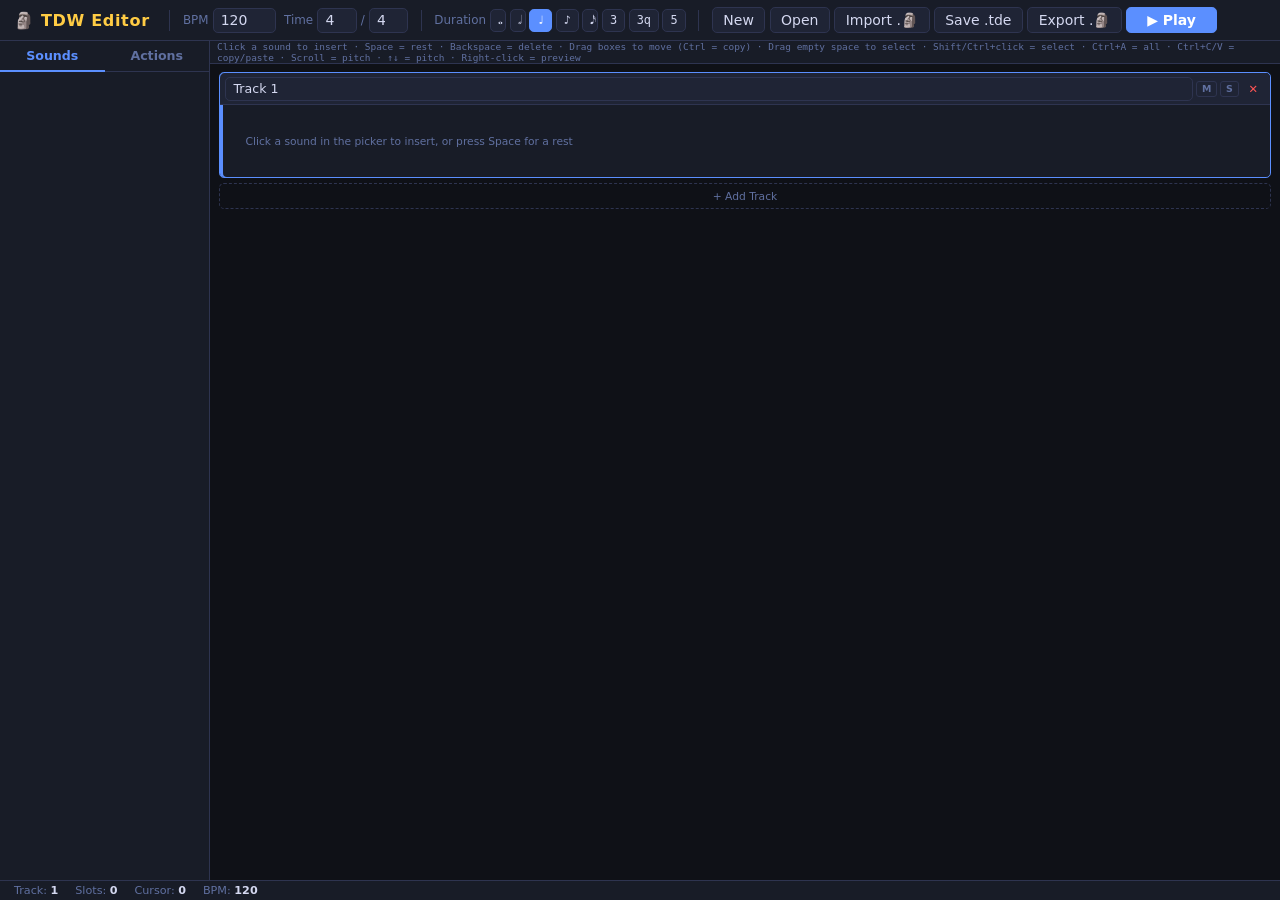
==== commit d9f3da65: "Overhaul selection logic, fix loop logic" ====
--- a/index.html
+++ b/index.html
@@ -4,436 +4,10 @@
   <meta charset="UTF-8">
   <meta name="viewport" content="width=device-width, initial-scale=1">
   <title>🗿 TDW Editor</title>
-  <style>
-    /* -- Variables & Reset -- */
-    :root {
-      --bg:        #0f1117;
-      --bg2:       #181c27;
-      --bg3:       #1f2435;
-      --border:    #2e3450;
-      --text:      #d4d8f0;
-      --muted:     #6070a0;
-      --accent:    #5b8fff;
-      --accent2:   #ffcc44;
-      --danger:    #ff5555;
-      --success:   #44dd88;
-      --chord:     #ffaa33;
-      --control:   #ff7070;
-      --rest:      #505878;
-      --radius:    5px;
-      --font-mono: 'Cascadia Code', 'Fira Code', 'Consolas', monospace;
-      --font-ui:   'Segoe UI', system-ui, sans-serif;
-    }
-
-    *, *::before, *::after { box-sizing: border-box; margin: 0; padding: 0; }
-
-    body {
-      background: var(--bg);
-      color: var(--text);
-      font-family: var(--font-ui);
-      font-size: 13px;
-      height: 100vh;
-      display: flex;
-      flex-direction: column;
-      overflow: hidden;
-    }
-
-    /* -- Toolbar -- */
-    #toolbar {
-      display: flex;
-      align-items: center;
-      gap: 8px;
-      padding: 6px 12px;
-      background: var(--bg2);
-      border-bottom: 1px solid var(--border);
-      flex-shrink: 0;
-      flex-wrap: wrap;
-    }
-
-    .toolbar-title {
-      font-size: 15px;
-      font-weight: 700;
-      letter-spacing: .04em;
-      color: var(--accent2);
-      margin-right: 6px;
-      white-space: nowrap;
-    }
-
-    .toolbar-sep { width: 1px; height: 20px; background: var(--border); margin: 0 4px; }
-    .toolbar-group { display: flex; align-items: center; gap: 4px; }
-    .toolbar-label { color: var(--muted); font-size: 11px; }
-
-    input[type=number], input[type=text], select {
-      background: var(--bg3);
-      border: 1px solid var(--border);
-      color: var(--text);
-      padding: 3px 6px;
-      border-radius: var(--radius);
-      font: inherit;
-    }
-    input[type=number] { width: 60px; }
-    #timeSigNum, #timeSigDen { width: 36px; }
-
-    button {
-      background: var(--bg3);
-      border: 1px solid var(--border);
-      color: var(--text);
-      padding: 4px 10px;
-      border-radius: var(--radius);
-      cursor: pointer;
-      font: inherit;
-      white-space: nowrap;
-    }
-    button:hover { background: var(--border); }
-    button.primary { background: var(--accent); border-color: var(--accent); color: #fff; }
-    button.primary:hover { filter: brightness(1.15); }
-
-    /* Play button states */
-    #btnPlay {
-      min-width: 90px;
-      font-weight: 600;
-      transition: background .15s, border-color .15s;
-    }
-    #btnPlay.playing { background: var(--danger); border-color: var(--danger); color: #fff; }
-    #btnPlay.loading { background: var(--accent2); border-color: var(--accent2); color: #000; cursor: wait; }
-    #btnPlay.playing:hover { filter: brightness(1.15); }
-
-    /* Duration picker buttons */
-    #durPicker { display: flex; gap: 3px; }
-    .dur-btn { padding: 3px 7px; font-family: var(--font-mono); font-size: 11px; }
-    .dur-btn.active { background: var(--accent); border-color: var(--accent); color: #fff; }
-
-    /* -- Main layout -- */
-    #main { display: flex; flex: 1; overflow: hidden; }
-
-    /* -- Sidebar tabs -- */
-    #sidebar {
-      width: 210px;
-      flex-shrink: 0;
-      background: var(--bg2);
-      border-right: 1px solid var(--border);
-      display: flex;
-      flex-direction: column;
-      overflow: hidden;
-    }
-
-    #sidebar-tabs {
-      display: flex;
-      border-bottom: 1px solid var(--border);
-      flex-shrink: 0;
-    }
-    .tab-btn {
-      flex: 1;
-      padding: 7px 4px;
-      border: none;
-      border-radius: 0;
-      background: transparent;
-      color: var(--muted);
-      font-size: 12px;
-      font-weight: 600;
-      cursor: pointer;
-      border-bottom: 2px solid transparent;
-      margin-bottom: -1px;
-    }
-    .tab-btn:hover { color: var(--text); background: transparent; }
-    .tab-btn.active { color: var(--accent); border-bottom-color: var(--accent); background: transparent; }
-
-    .tab-panel { display: flex; flex-direction: column; flex: 1; overflow: hidden; }
-
-    /* -- Sound picker -- */
-    #picker { display: flex; flex-direction: column; overflow: hidden; flex: 1; }
-
-    .picker-search-wrap { padding: 8px; flex-shrink: 0; }
-    .picker-search { width: 100%; }
-    .picker-list { overflow-y: auto; flex: 1; padding-bottom: 8px; }
-    .picker-list::-webkit-scrollbar { width: 6px; }
-    .picker-list::-webkit-scrollbar-thumb { background: var(--border); border-radius: 3px; }
-
-    .picker-group-header {
-      padding: 6px 10px 3px;
-      font-size: 10px;
-      font-weight: 700;
-      text-transform: uppercase;
-      letter-spacing: .08em;
-      color: var(--muted);
-      position: sticky;
-      top: 0;
-      background: var(--bg2);
-    }
-
-    .picker-sound {
-      display: flex;
-      align-items: center;
-      gap: 7px;
-      width: 100%;
-      padding: 4px 10px;
-      text-align: left;
-      border: none;
-      border-radius: 0;
-      background: transparent;
-      color: var(--text);
-    }
-    .picker-sound:hover { background: var(--bg3); }
-
-    .picker-icon { width: 22px; height: 22px; object-fit: contain; flex-shrink: 0; }
-    .picker-label { font-size: 12px; overflow: hidden; text-overflow: ellipsis; white-space: nowrap; }
-    .picker-loading { padding: 16px; color: var(--muted); text-align: center; }
-    .picker-search-hint { font-size: 10px; color: var(--muted); padding: 2px 0 0; }
-    .picker-info { display: flex; flex-direction: column; overflow: hidden; }
-    .picker-meta { font-size: 10px; color: var(--muted); overflow: hidden; text-overflow: ellipsis; white-space: nowrap; }
-
-    /* -- Actions panel -- */
-    #actions-panel { overflow-y: auto; padding: 8px; }
-    #actions-panel::-webkit-scrollbar { width: 6px; }
-    #actions-panel::-webkit-scrollbar-thumb { background: var(--border); border-radius: 3px; }
-
-    .actions-grid { display: grid; grid-template-columns: repeat(4, 1fr); gap: 3px; }
-    .actions-divider { grid-column: 1 / -1; height: 1px; background: var(--border); margin: 3px 0; }
-
-    .action-btn {
-      display: flex;
-      flex-direction: column;
-      align-items: center;
-      gap: 2px;
-      padding: 6px 4px;
-      border-radius: var(--radius);
-      position: relative;
-      min-height: 52px;
-      justify-content: center;
-    }
-    .action-btn.active { background: var(--accent); border-color: var(--accent); }
-    .action-btn.active .action-shortcut { color: rgba(255,255,255,.7); }
-
-    .action-icon { width: 28px; height: 28px; object-fit: contain; }
-    .action-label-fallback { font-size: 9px; text-align: center; line-height: 1.2; }
-    .action-shortcut {
-      font-family: var(--font-mono);
-      font-size: 8px;
-      color: var(--muted);
-      position: absolute;
-      top: 2px;
-      right: 4px;
-    }
-
-    .action-config {
-      margin-top: 8px;
-      padding: 10px;
-      background: var(--bg3);
-      border: 1px solid var(--border);
-      border-radius: var(--radius);
-    }
-    .config-title { font-weight: 700; font-size: 12px; margin-bottom: 8px; color: var(--accent2); }
-    .config-row { display: flex; align-items: center; gap: 6px; margin-bottom: 6px; flex-wrap: wrap; }
-    .config-value { width: 80px; }
-    .config-unit { font-size: 11px; color: var(--muted); }
-    .config-color { width: 32px; height: 28px; padding: 1px; border-radius: var(--radius); cursor: pointer; }
-    .config-insert { margin-top: 4px; width: 100%; }
-
-    .mod-btn { font-size: 11px; padding: 3px 7px; }
-    .mod-btn.active { background: var(--accent); border-color: var(--accent); color: #fff; }
-
-    /* -- Editor area -- */
-    #editor-area { flex: 1; display: flex; flex-direction: column; overflow: hidden; }
-
-    #ruler {
-      height: 20px;
-      flex-shrink: 0;
-      background: var(--bg2);
-      border-bottom: 1px solid var(--border);
-      padding: 0 12px;
-      display: flex;
-      align-items: center;
-      font-family: var(--font-mono);
-      font-size: 10px;
-      color: var(--muted);
-      gap: 4px;
-      overflow: hidden;
-    }
-
-    /* seq-wrap is now the keyboard target and scroll container */
-    #seq-wrap {
-      flex: 1;
-      overflow-y: auto;
-      overflow-x: auto;
-      padding: 10px 12px 60px;
-      outline: none;
-    }
-    #seq-wrap::-webkit-scrollbar { height: 6px; width: 6px; }
-    #seq-wrap::-webkit-scrollbar-thumb { background: var(--border); border-radius: 3px; }
-
-    /* -- Track lanes -- */
-    .track-lane {
-      display: flex;
-      flex-direction: column;
-      margin-bottom: 6px;
-      border: 1px solid var(--border);
-      border-radius: var(--radius);
-      background: var(--bg2);
-      transition: border-color .12s;
-    }
-    .track-lane.active {
-      border-color: var(--accent);
-      /* Subtle left accent bar to make the active lane obvious */
-      box-shadow: inset 3px 0 0 var(--accent);
-    }
-
-    .track-header {
-      display: flex;
-      align-items: center;
-      gap: 4px;
-      padding: 4px 6px;
-      border-bottom: 1px solid var(--border);
-      background: var(--bg3);
-      border-radius: var(--radius) var(--radius) 0 0;
-      flex-shrink: 0;
-    }
-
-    .track-name-input {
-      flex: 1;
-      min-width: 60px;
-      background: transparent;
-      border: none;
-      color: var(--text);
-      font-size: 12px;
-      font-weight: 600;
-      padding: 1px 4px;
-      border-radius: 3px;
-    }
-    .track-name-input:hover { background: var(--bg2); }
-    .track-name-input:focus { background: var(--bg2); outline: 1px solid var(--accent); }
-
-    /* Compact track control buttons */
-    .track-btn {
-      padding: 2px 7px;
-      font-size: 11px;
-      font-weight: 700;
-      min-width: 26px;
-      border-radius: 3px;
-    }
-    .track-mute        { color: var(--muted); }
-    .track-mute.active { background: var(--accent2); border-color: var(--accent2); color: #000; }
-    .track-solo        { color: var(--muted); }
-    .track-solo.active { background: var(--success); border-color: var(--success); color: #000; }
-    .track-delete      { color: var(--danger); border-color: transparent; background: transparent; font-size: 13px; }
-    .track-delete:hover { background: var(--danger); color: #fff; border-color: var(--danger); }
-
-    /* The slot row inside a lane */
-    .track-seq {
-      display: flex;
-      flex-wrap: wrap;
-      align-content: flex-start;
-      gap: 2px;
-      padding: 6px 8px;
-      min-height: 52px;
-      cursor: text;
-    }
-
-    /* -- Add track button -- */
-    .add-track-btn {
-      display: block;
-      width: 100%;
-      margin-top: 4px;
-      padding: 7px;
-      border: 1px dashed var(--border);
-      border-radius: var(--radius);
-      background: transparent;
-      color: var(--muted);
-      font-size: 12px;
-      text-align: center;
-      cursor: pointer;
-    }
-    .add-track-btn:hover { border-color: var(--accent); color: var(--accent); background: transparent; }
-
-    /* -- Slot tokens (shared across all lanes) -- */
-    .seq-slot {
-      display: inline-flex;
-      align-items: center;
-      border: 1px solid var(--border);
-      border-radius: var(--radius);
-      padding: 4px 6px;
-      cursor: pointer;
-      user-select: none;
-      position: relative;
-      background: var(--bg3);
-      transition: filter .08s;
-    }
-    .seq-slot:hover { filter: brightness(1.2); }
-    .seq-slot.selected { outline: 2px solid var(--accent); outline-offset: 1px; }
-    .seq-slot.played   { outline: 2px solid var(--success); outline-offset: 1px; }
-
-    .seq-sound { border-color: #3a4a7a; }
-    .seq-sound-wrap {
-      position: relative;
-      display: inline-flex;
-      align-items: center;
-      flex-shrink: 0;
-    }
-    .seq-chord  { border-color: var(--chord); }
-    .seq-rest   { border-color: var(--rest); color: var(--rest); font-family: var(--font-mono); font-size: 18px; padding: 2px 8px; }
-    .seq-control{ border-color: var(--control); color: var(--control); font-family: var(--font-mono); font-size: 11px; }
-
-    .seq-divider {
-      width: 100%;
-      border-color: var(--muted);
-      display: flex;
-      align-items: center;
-      gap: 8px;
-      padding: 4px 8px;
-    }
-    .seq-divider::after { content: ''; flex: 1; height: 1px; background: var(--border); }
-
-    .seq-icon  { width: 28px; height: 28px; object-fit: contain; display: block; }
-    .seq-pitch {
-      font-family: var(--font-mono);
-      font-size: 9px;
-      color: var(--accent2);
-      position: absolute;
-      top: 1px;
-      right: 3px;
-      z-index: 1;
-    }
-    .seq-dur { font-family: var(--font-mono); font-size: 8px; color: var(--muted); position: absolute; bottom: 1px; right: 3px; }
-
-    .seq-cursor {
-      display: inline-block;
-      width: 2px;
-      height: 36px;
-      background: var(--accent);
-      border-radius: 1px;
-      animation: blink 1s step-end infinite;
-      vertical-align: middle;
-      flex-shrink: 0;
-    }
-    @keyframes blink { 0%, 100% { opacity: 1 } 50% { opacity: 0 } }
-
-    .seq-hint {
-      color: var(--muted);
-      font-size: 12px;
-      align-self: center;
-      padding-left: 12px;
-      pointer-events: none;
-    }
-
-    /* -- Status bar -- */
-    #statusbar {
-      padding: 3px 12px;
-      background: var(--bg2);
-      border-top: 1px solid var(--border);
-      display: flex;
-      gap: 16px;
-      font-size: 11px;
-      color: var(--muted);
-      flex-shrink: 0;
-    }
-    #statusbar span b { color: var(--text); }
-    #sbPlaying { color: var(--success); display: none; }
-    #sbPlaying.active { display: inline; }
-    #sbPlaying::before { content: '● '; }
-  </style>
+  <link rel="stylesheet" href="style.css">
 </head>
 <body>
 
-<!-- Toolbar -->
 <div id="toolbar">
   <span class="toolbar-title">🗿 TDW Editor</span>
   <div class="toolbar-sep"></div>
@@ -481,10 +55,8 @@
   <input type="file" id="fileImportTDW" accept=".🗿,.txt"   style="display:none">
 </div>
 
-<!-- Main layout -->
 <div id="main">
 
-  <!-- Left sidebar -->
   <div id="sidebar">
     <div id="sidebar-tabs">
       <button class="tab-btn active" data-tab="picker">Sounds</button>
@@ -494,20 +66,14 @@
     <div id="actions-panel" class="tab-panel" style="display:none"></div>
   </div>
 
-  <!-- Editor area -->
   <div id="editor-area">
-    <div id="ruler">Click a sound to insert · Space = rest · Backspace = delete · Shift+arrows = select · Ctrl+C/V = copy/paste · Scroll = pitch · ↑↓ = pitch · Right-click = preview</div>
-
-    <!--
-      seq-wrap is now the keyboard focus target (tabindex on it, not on a child div).
-      The multi-track lane renderer writes directly into this element.
-    -->
+    <div id="ruler">Click a sound to insert · Space = rest · Backspace = delete · Drag boxes to move (Ctrl = copy) · Drag empty space to select · Shift/Ctrl+click = select · Ctrl+A = all · Ctrl+C/V = copy/paste · Scroll = pitch · ↑↓ = pitch · Right-click = preview</div>
+
     <div id="seq-wrap" tabindex="0"></div>
   </div>
 
 </div>
 
-<!-- Status bar -->
 <div id="statusbar">
   <span>Track: <b id="sbTrack">1</b></span>
   <span>Slots: <b id="sbSlots">0</b></span>
@@ -523,16 +89,33 @@
   import * as Editor  from './ui/editor.js'
   import * as Picker  from './ui/soundpicker.js'
   import * as Actions from './ui/actions.js'
+  import * as Pointer from './ui/pointer.js'
   import * as Seq     from './audio/sequencer.js'
   import { Fraction } from './model/fraction.js'
 
-  // Boot
+  const domCache = {
+    bpmInput:        document.getElementById('bpmInput'),
+    timeSigNum:      document.getElementById('timeSigNum'),
+    timeSigDen:      document.getElementById('timeSigDen'),
+    sbTrack:         document.getElementById('sbTrack'),
+    sbSlots:         document.getElementById('sbSlots'),
+    sbCursor:        document.getElementById('sbCursor'),
+    sbBPM:           document.getElementById('sbBPM'),
+    sbSelection:     document.getElementById('sbSelection'),
+    sbSelRange:      document.getElementById('sbSelRange'),
+    sbUndo:          document.getElementById('sbUndo'),
+    sbPlaying:       document.getElementById('sbPlaying'),
+    seqWrap:         document.getElementById('seq-wrap'),
+    btnPlay:         document.getElementById('btnPlay'),
+    durPicker:       document.getElementById('durPicker'),
+  }
+
   App.loadSounds()
-  Editor.init(document.getElementById('seq-wrap'))
+  Editor.init(domCache.seqWrap)
   Picker.init(document.getElementById('picker'))
   Actions.init(document.getElementById('actions-panel'))
-
-  // -- Tab switching --
+  Pointer.init(domCache.seqWrap)
+
   document.getElementById('sidebar-tabs').addEventListener('click', e => {
     const btn = e.target.closest('.tab-btn')
     if (!btn) return
@@ -542,22 +125,19 @@
     document.getElementById(btn.dataset.tab).style.display = 'flex'
   })
 
-  // -- Toolbar wiring --
-
-  const bpmInput = document.getElementById('bpmInput')
-  bpmInput.addEventListener('change', () => App.setBPM(+bpmInput.value))
-  bpmInput.addEventListener('input',  () => App.setBPM(+bpmInput.value))
-
-  document.getElementById('timeSigNum').addEventListener('change', updateTimeSig)
-  document.getElementById('timeSigDen').addEventListener('change', updateTimeSig)
+  domCache.bpmInput.addEventListener('change', () => App.setBPM(+domCache.bpmInput.value))
+  domCache.bpmInput.addEventListener('input',  () => App.setBPM(+domCache.bpmInput.value))
+
+  domCache.timeSigNum.addEventListener('change', updateTimeSig)
+  domCache.timeSigDen.addEventListener('change', updateTimeSig)
   function updateTimeSig() {
     App.setTimeSignature(
-      +document.getElementById('timeSigNum').value,
-      +document.getElementById('timeSigDen').value
+      +domCache.timeSigNum.value,
+      +domCache.timeSigDen.value
     )
   }
 
-  document.getElementById('durPicker').addEventListener('click', e => {
+  domCache.durPicker.addEventListener('click', e => {
     const btn = e.target.closest('.dur-btn')
     if (!btn) return
     document.querySelectorAll('.dur-btn').forEach(b => b.classList.remove('active'))
@@ -586,11 +166,7 @@
     e.target.value = ''
   })
 
-  // -- Play / Stop --
-
-  const btnPlay = document.getElementById('btnPlay')
-
-  btnPlay.addEventListener('click', async () => {
+  domCache.btnPlay.addEventListener('click', async () => {
     if (Seq.isActive()) {
       Seq.stop()
       setPlayUI(false)
@@ -613,26 +189,24 @@
   })
 
   function setPlayUI(state) {
-    const playing = document.getElementById('sbPlaying')
     if (state === 'loading') {
-      btnPlay.textContent = '… Loading'
-      btnPlay.className   = 'loading'
-      btnPlay.disabled    = true
-      playing.classList.remove('active')
+      domCache.btnPlay.textContent = '… Loading'
+      domCache.btnPlay.className   = 'loading'
+      domCache.btnPlay.disabled    = true
+      domCache.sbPlaying.classList.remove('active')
     } else if (state === 'playing') {
-      btnPlay.textContent = '⏹ Stop'
-      btnPlay.className   = 'playing'
-      btnPlay.disabled    = false
-      playing.classList.add('active')
+      domCache.btnPlay.textContent = '⏹ Stop'
+      domCache.btnPlay.className   = 'playing'
+      domCache.btnPlay.disabled    = false
+      domCache.sbPlaying.classList.add('active')
     } else {
-      btnPlay.textContent = '▶ Play'
-      btnPlay.className   = 'primary'
-      btnPlay.disabled    = false
-      playing.classList.remove('active')
+      domCache.btnPlay.textContent = '▶ Play'
+      domCache.btnPlay.className   = 'primary'
+      domCache.btnPlay.disabled    = false
+      domCache.sbPlaying.classList.remove('active')
     }
   }
 
-  // Stop if the project changes mid-playback
   document.addEventListener('statechange', () => {
     if (Seq.isActive()) {
       Seq.stop()
@@ -640,30 +214,31 @@
     }
   })
 
-  // -- Status bar --
   document.addEventListener('statechange', () => {
     const { project, activeTrackIndex, cursorPos, selection, undoStack } = App.state
     const track = App.activeTrack()
 
-    document.getElementById('sbTrack').textContent  = `${activeTrackIndex + 1} / ${project.tracks.length}`
-    document.getElementById('sbSlots').textContent  = track.slots.length
-    document.getElementById('sbCursor').textContent = cursorPos
-    document.getElementById('sbBPM').textContent    = project.bpm
-
-    bpmInput.value = project.bpm
-    document.getElementById('timeSigNum').value = project.timeSignature.numerator
-    document.getElementById('timeSigDen').value = project.timeSignature.denominator
-
-    const selEl = document.getElementById('sbSelection')
+    domCache.sbTrack.textContent  = `${activeTrackIndex + 1} / ${project.tracks.length}`
+    domCache.sbSlots.textContent  = track.slots.length
+    domCache.sbCursor.textContent = cursorPos
+    domCache.sbBPM.textContent    = project.bpm
+
+    domCache.bpmInput.value = project.bpm
+    domCache.timeSigNum.value = project.timeSignature.numerator
+    domCache.timeSigDen.value = project.timeSignature.denominator
+
     if (selection) {
-      selEl.style.display = ''
-      document.getElementById('sbSelRange').textContent =
-        `${selection.start}–${selection.end} (${selection.end - selection.start + 1} slots)`
+      domCache.sbSelection.style.display = ''
+      const picked = selection.indices.size
+      const solid  = selection.end - selection.start + 1 === picked
+      domCache.sbSelRange.textContent = solid
+        ? `${selection.start}–${selection.end} (${picked} slots)`
+        : `${picked} slots (${selection.start}–${selection.end}, with gaps)`
     } else {
-      selEl.style.display = 'none'
-    }
-
-    document.getElementById('sbUndo').style.display = undoStack.length ? '' : 'none'
+      domCache.sbSelection.style.display = 'none'
+    }
+
+    domCache.sbUndo.style.display = undoStack.length ? '' : 'none'
   })
 </script>
 </body>
--- a/style.css
+++ b/style.css
@@ -0,0 +1,616 @@
+/* -- Variables & Reset -- */
+:root {
+    --bg:        #0f1117;
+    --bg2:       #181c27;
+    --bg3:       #1f2435;
+    --border:    #2e3450;
+    --text:      #d4d8f0;
+    --muted:     #6070a0;
+    --accent:    #5b8fff;
+    --accent2:   #ffcc44;
+    --danger:    #ff5555;
+    --success:   #44dd88;
+    --chord:     #ffaa33;
+    --control:   #ff7070;
+    --rest:      #505878;
+    --radius:    0.35rem; /* Relative corner radius */
+    --font-mono: 'Cascadia Code', 'Fira Code', 'Consolas', monospace;
+    --font-ui:   'Segoe UI', system-ui, sans-serif;
+}
+
+*, *::before, *::after { box-sizing: border-box; margin: 0; padding: 0; }
+
+html {
+    font-size: 14px; /* Setting a base size for rem calculation */
+}
+
+body {
+    background: var(--bg);
+    color: var(--text);
+    font-family: var(--font-ui);
+    font-size: 1rem; /* Dynamically references base html size */
+    height: 100vh;
+    display: flex;
+    flex-direction: column;
+    overflow: hidden;
+    position: relative; /* Establish relative stacking context */
+}
+
+/* -- Toolbar -- */
+#toolbar {
+display: flex;
+align-items: center;
+gap: 0.6rem;
+padding: 0.5rem 1rem;
+background: var(--bg2);
+border-bottom: 1px solid var(--border);
+flex-shrink: 0;
+flex-wrap: wrap;
+position: relative;
+}
+
+.toolbar-title {
+    font-size: 1.15rem;
+    font-weight: 700;
+    letter-spacing: .04em;
+    color: var(--accent2);
+    margin-right: 0.5rem;
+    white-space: nowrap;
+}
+
+.toolbar-sep { width: 1px; height: 1.5rem; background: var(--border); margin: 0 0.3rem; }
+.toolbar-group { display: flex; align-items: center; gap: 0.3rem; }
+.toolbar-label { color: var(--muted); font-size: 0.85rem; }
+
+input[type=number], input[type=text], select {
+    background: var(--bg3);
+    border: 1px solid var(--border);
+    color: var(--text);
+    padding: 0.25rem 0.5rem;
+    border-radius: var(--radius);
+    font: inherit;
+}
+input[type=number] { width: 4.5rem; }
+#timeSigNum, #timeSigDen { width: 2.8rem; }
+
+button {
+    background: var(--bg3);
+    border: 1px solid var(--border);
+    color: var(--text);
+    padding: 0.3rem 0.75rem;
+    border-radius: var(--radius);
+    cursor: pointer;
+    font: inherit;
+    white-space: nowrap;
+}
+button:hover { background: var(--border); }
+button.primary { background: var(--accent); border-color: var(--accent); color: #fff; }
+button.primary:hover { filter: brightness(1.15); }
+
+/* Play button states */
+#btnPlay {
+min-width: 6.5rem;
+font-weight: 600;
+transition: background .15s, border-color .15s;
+}
+#btnPlay.playing { background: var(--danger); border-color: var(--danger); color: #fff; }
+#btnPlay.loading { background: var(--accent2); border-color: var(--accent2); color: #000; cursor: wait; }
+#btnPlay.playing:hover { filter: brightness(1.15); }
+
+/* Duration picker buttons */
+#durPicker { display: flex; gap: 0.25rem; }
+.dur-btn { padding: 0.25rem 0.5rem; font-family: var(--font-mono); font-size: 0.85rem; }
+.dur-btn.active { background: var(--accent); border-color: var(--accent); color: #fff; }
+
+/* -- Main layout -- */
+#main {
+display: flex;
+flex: 1;
+overflow: hidden;
+position: relative; /* Allow child absolute components to map correctly */
+}
+
+/* -- Sidebar tabs -- */
+#sidebar {
+width: 15rem; /* Relative to font sizing, adapts beautifully if screen layout changes */
+max-width: 25%; /* Guardrail logic */
+flex-shrink: 0;
+background: var(--bg2);
+border-right: 1px solid var(--border);
+display: flex;
+flex-direction: column;
+overflow: hidden;
+position: relative;
+}
+
+#sidebar-tabs {
+display: flex;
+border-bottom: 1px solid var(--border);
+flex-shrink: 0;
+}
+.tab-btn {
+    flex: 1;
+    padding: 0.5rem 0.3rem;
+    border: none;
+    border-radius: 0;
+    background: transparent;
+    color: var(--muted);
+    font-size: 0.9rem;
+    font-weight: 600;
+    cursor: pointer;
+    border-bottom: 2px solid transparent;
+    margin-bottom: -1px;
+}
+.tab-btn:hover { color: var(--text); background: transparent; }
+.tab-btn.active { color: var(--accent); border-bottom-color: var(--accent); background: transparent; }
+
+.tab-panel { display: flex; flex-direction: column; flex: 1; overflow: hidden; position: relative; }
+
+/* -- Sound picker -- */
+#picker { display: flex; flex-direction: column; overflow: hidden; flex: 1; }
+
+.picker-search-wrap { padding: 0.6rem; flex-shrink: 0; }
+.picker-search { width: 100%; }
+.picker-list { overflow-y: auto; flex: 1; padding-bottom: 0.6rem; }
+.picker-list::-webkit-scrollbar { width: 6px; }
+.picker-list::-webkit-scrollbar-thumb { background: var(--border); border-radius: 3px; }
+
+.picker-group-header {
+    padding: 0.4em 0.75em 0.2em;
+    font-size: 0.75em;
+    font-weight: 700;
+    text-transform: uppercase;
+    letter-spacing: .08em;
+    color: var(--muted);
+    position: sticky;
+    top: 0;
+    background: var(--bg2);
+    z-index: 2;
+}
+
+.picker-sound {
+    display: flex;
+    align-items: center;
+    gap: 0.5em;
+    width: 100%;
+    padding: 0.3em 0.75em;
+    text-align: left;
+    border: none;
+    border-radius: 0;
+    background: transparent;
+    color: var(--text);
+    position: relative;
+}
+.picker-sound:hover { background: var(--bg3); }
+
+.picker-icon { width: 1.5em; height: 1.5em; object-fit: contain; flex-shrink: 0; }
+.picker-label { font-size: 0.85em; overflow: hidden; text-overflow: ellipsis; white-space: nowrap; }
+.picker-loading { padding: 1rem; color: var(--muted); text-align: center; }
+.picker-search-hint { font-size: 0.75em; color: var(--muted); padding: 0.15em 0 0; }
+.picker-info { display: flex; flex-direction: column; overflow: hidden; }
+.picker-meta { font-size: 0.75em; color: var(--muted); overflow: hidden; text-overflow: ellipsis; white-space: nowrap; }
+
+/* -- Actions panel -- */
+#actions-panel { overflow-y: auto; padding: 0.6rem; }
+#actions-panel::-webkit-scrollbar { width: 6px; }
+#actions-panel::-webkit-scrollbar-thumb { background: var(--border); border-radius: 3px; }
+
+.actions-grid { display: grid; grid-template-columns: repeat(4, 1fr); gap: 0.25rem; }
+.actions-divider { grid-column: 1 / -1; height: 1px; background: var(--border); margin: 0.25rem 0; }
+
+.action-btn {
+    display: flex;
+    flex-direction: column;
+    align-items: center;
+    gap: 0.15rem;
+    padding: 0.4rem 0.25rem;
+    border-radius: var(--radius);
+    position: relative; /* Maintains anchoring for tooltips/shortcuts */
+    min-height: 3.8rem;
+    justify-content: center;
+}
+.action-btn.active { background: var(--accent); border-color: var(--accent); }
+.action-btn.active .action-shortcut { color: rgba(255,255,255,.7); }
+
+.action-icon { width: 2rem; height: 2rem; object-fit: contain; }
+.action-label-fallback { font-size: 0.65rem; text-align: center; line-height: 1.2; }
+.action-shortcut {
+    font-family: var(--font-mono);
+    font-size: 0.6rem;
+    color: var(--muted);
+    position: absolute;
+    top: 0.15rem;
+    right: 0.3rem;
+}
+
+.action-config {
+    margin-top: 0.6rem;
+    padding: 0.75rem;
+    background: var(--bg3);
+    border: 1px solid var(--border);
+    border-radius: var(--radius);
+}
+.config-title { font-weight: 700; font-size: 0.85rem; margin-bottom: 0.5rem; color: var(--accent2); }
+.config-row { display: flex; align-items: center; gap: 0.4rem; margin-bottom: 0.4rem; flex-wrap: wrap; }
+.config-value { width: 5.5rem; }
+.config-unit { font-size: 0.8rem; color: var(--muted); }
+.config-color { width: 2.2rem; height: 2rem; padding: 1px; border-radius: var(--radius); cursor: pointer; }
+.config-insert { margin-top: 0.25rem; width: 100%; }
+
+.mod-btn { font-size: 0.8rem; padding: 0.2rem 0.5rem; }
+.mod-btn.active { background: var(--accent); border-color: var(--accent); color: #fff; }
+
+/* -- Editor area -- */
+#editor-area { flex: 1; display: flex; flex-direction: column; overflow: hidden; position: relative; font-size: 0.9rem; }
+
+#ruler {
+min-height: 1.5em;
+flex-shrink: 0;
+background: var(--bg2);
+border-bottom: 1px solid var(--border);
+padding: 0 0.75em;
+display: flex;
+align-items: center;
+font-family: var(--font-mono);
+font-size: 0.75em;
+color: var(--muted);
+gap: 0.25em;
+overflow: hidden;
+}
+
+#seq-wrap {
+flex: 1;
+overflow-y: auto;
+overflow-x: auto;
+padding: 0.6em 0.75em 4em;
+outline: none;
+position: relative;
+}
+#seq-wrap::-webkit-scrollbar { height: 6px; width: 6px; }
+#seq-wrap::-webkit-scrollbar-thumb { background: var(--border); border-radius: 3px; }
+
+/* -- Track lanes -- */
+.track-lane {
+    display: flex;
+    flex-direction: column;
+    margin-bottom: 0.4em;
+    border: 1px solid var(--border);
+    border-radius: var(--radius);
+    background: var(--bg2);
+    transition: border-color .12s;
+    position: relative;
+}
+.track-lane.active {
+    border-color: var(--accent);
+    box-shadow: inset 3px 0 0 var(--accent);
+}
+
+.track-header {
+    display: flex;
+    align-items: center;
+    gap: 0.25em;
+    padding: 0.3em 0.4em;
+    border-bottom: 1px solid var(--border);
+    background: var(--bg3);
+    border-radius: var(--radius) var(--radius) 0 0;
+    flex-shrink: 0;
+}
+
+.track-name-input {
+    flex: 1;
+    min-width: 4em;
+    background: transparent;
+    border: none;
+    color: var(--text);
+    font-size: 0.85em;
+    font-weight: 600;
+    padding: 0.1em 0.25em;
+    border-radius: 3px;
+}
+.track-name-input:hover { background: var(--bg2); }
+.track-name-input:focus { background: var(--bg2); outline: 1px solid var(--accent); }
+
+.track-btn {
+    padding: 0.15em 0.5em;
+    font-size: 0.75em;
+    font-weight: 700;
+    min-width: 1.8em;
+    border-radius: 3px;
+}
+.track-mute        { color: var(--muted); }
+.track-mute.active { background: var(--accent2); border-color: var(--accent2); color: #000; }
+.track-solo        { color: var(--muted); }
+.track-solo.active { background: var(--success); border-color: var(--success); color: #000; }
+.track-delete      { color: var(--danger); border-color: transparent; background: transparent; font-size: 0.9em; }
+.track-delete:hover { background: var(--danger); color: #fff; border-color: var(--danger); }
+
+.track-seq {
+    display: flex;
+    flex-wrap: wrap;
+    align-content: flex-start;
+    align-items: center;
+    gap: 0.3em;
+    padding: 0.6em;
+    min-height: 5.7em;
+    cursor: text;
+    position: relative;
+    touch-action: manipulation;
+}
+
+.add-track-btn {
+    display: block;
+    width: 100%;
+    margin-top: 0.25em;
+    padding: 0.5em;
+    border: 1px dashed var(--border);
+    border-radius: var(--radius);
+    background: transparent;
+    color: var(--muted);
+    font-size: 0.85em;
+    text-align: center;
+    cursor: pointer;
+}
+.add-track-btn:hover { border-color: var(--accent); color: var(--accent); background: transparent; }
+
+/* -- Slot tokens -- */
+.seq-slot {
+    display: inline-flex;
+    align-items: center;
+    justify-content: center; /* Enforces horizontal alignment for text/silence tokens */
+    border: 1px solid var(--border);
+    border-radius: 8px;
+    padding: 0.35em;
+    cursor: pointer;
+    user-select: none;
+    position: relative;
+    background: var(--bg3);
+    transition: filter .08s;
+}
+.seq-slot:hover { filter: brightness(1.2); }
+.seq-slot.selected { outline: 2px solid var(--accent); outline-offset: 1px; }
+.seq-slot.played   { outline: 2px solid var(--success); outline-offset: 1px; }
+
+/* Establish uniform height across all slots using rem to ignore font-size overrides */
+.seq-slot:not(.seq-divider) {
+    height: 4.23rem;
+    box-sizing: border-box;
+    flex-shrink: 0;
+}
+
+/* Force single/standard tokens to be perfect squares matching sound icons */
+.seq-slot:not(.seq-chord):not(.seq-divider) {
+    width: 4.23rem;
+}
+
+.seq-sound { border-color: #3a4a7a; }
+
+.seq-sound-wrap {
+    position: relative;
+    display: inline-flex;
+    align-items: center;
+    flex-shrink: 0;
+}
+
+/* -- Expanding Chord Strip Layout -- */
+.seq-chord {
+    border-color: var(--chord);
+    width: auto; /* Allows token container to expand dynamically */
+    min-width: 4.23rem;
+    background: rgba(255, 170, 51, 0.04); /* Subtly tints chord container row */
+}
+
+/* Distribute multiple items side-by-side inside expanding chord slots */
+.seq-chord .seq-sound-wrap {
+    display: inline-flex;
+    gap: 0.35em; /* Clear visual breathing room between individual notes */
+}
+
+/* Individual interactable node styling inside chords */
+.seq-chord .seq-icon {
+    border: 1px solid rgba(255, 255, 255, 0.08);
+    background: var(--bg2); /* Isolates each element on its own mini card background */
+    border-radius: 6px;
+    transition: transform 0.12s ease, border-color 0.12s ease, box-shadow 0.12s ease;
+}
+
+/* Hover effect on isolated chord nodes to make individual editing/clicking obvious */
+.seq-chord .seq-icon:hover {
+    transform: scale(1.05);
+    border-color: var(--chord);
+    box-shadow: 0 2px 8px rgba(0, 0, 0, 0.4);
+    position: relative;
+    z-index: 2;
+}
+
+/* Standardize Silence (Rest) Alignment */
+.seq-rest {
+    border-color: var(--rest);
+    color: var(--rest);
+    padding: 0;
+    width: 100%;
+}
+
+/* Standardize Control Token Alignment */
+.seq-control {
+    border-color: var(--control);
+    color: var(--control);
+    font-family: var(--font-mono);
+    font-size: 0.8em;
+    padding: 0 0.2em;
+    text-align: center;
+    width: 100%;
+}
+
+.seq-divider {
+    width: 100%;
+    border-color: var(--muted);
+    display: flex;
+    align-items: center;
+    gap: 0.5em;
+    padding: 0.3em 0.5em;
+}
+.seq-divider::after { content: ''; flex: 1; height: 1px; background: var(--border); }
+
+.seq-icon  { width: 4em; height: 4em; object-fit: contain; border-radius: 8px; padding: 0.35em; display: block; }
+
+/* -- TDW Overhaul Overrides -- */
+.seq-main-val {
+    position: absolute;
+    bottom: 0.25em;
+    left: 50%;
+    transform: translateX(-50%);
+    color: #ffffff;
+    font-family: var(--font-mono);
+    font-size: 0.7em;
+    font-weight: 700;
+    text-shadow: 0 1px 3px rgba(0,0,0,1);
+    pointer-events: none;
+    z-index: 5;
+}
+
+.seq-volume-badge {
+    position: absolute;
+    top: 0.25em;
+    right: 0.35em;
+    color: var(--accent2);
+    font-family: var(--font-mono);
+    font-size: 0.7em;
+    font-weight: 700;
+    text-shadow: 0 1px 3px rgba(0,0,0,1);
+    pointer-events: none;
+    z-index: 5;
+}
+
+.seq-panning-badge {
+    position: absolute;
+    top: 0.25em;
+    left: 0.35em;
+    color: var(--accent);
+    font-family: var(--font-mono);
+    font-size: 0.7em;
+    font-weight: 700;
+    text-shadow: 0 1px 3px rgba(0,0,0,1);
+    pointer-events: none;
+    z-index: 5;
+}
+
+.seq-dur {
+    font-family: var(--font-mono);
+    font-size: 0.65em;
+    color: var(--muted);
+    position: absolute;
+    bottom: 0.25em;
+    right: 0.35em;
+}
+
+.seq-cursor {
+    display: inline-block;
+    width: 2px;
+    height: 4.5em;
+    background: var(--accent);
+    border-radius: 1px;
+    animation: blink 1s step-end infinite;
+    vertical-align: middle;
+    flex-shrink: 0;
+    margin: 0 0.15em;
+}
+#seq-wrap:not(:focus-within) .seq-cursor {
+visibility: hidden;
+}
+@keyframes blink { 0%, 100% { opacity: 1 } 50% { opacity: 0 } }
+
+.seq-hint {
+    color: var(--muted);
+    font-size: 0.85em;
+    align-self: center;
+    padding-left: 0.75em;
+    pointer-events: none;
+}
+
+/* -- Status bar -- */
+#statusbar {
+padding: 0.2rem 1rem;
+background: var(--bg2);
+border-top: 1px solid var(--border);
+display: flex;
+gap: 1.2rem;
+font-size: 0.8rem;
+color: var(--muted);
+flex-shrink: 0;
+position: relative;
+}
+#statusbar span b { color: var(--text); }
+#sbPlaying { color: var(--success); display: none; }
+#sbPlaying.active { display: inline; }
+#sbPlaying::before { content: '● '; }
+
+/* -- Dragging and selecting -- */
+.seq-slot { cursor: grab; }
+.seq-icon, .seq-slot img { -webkit-user-drag: none; user-select: none; }
+
+#seq-wrap.is-dragging,
+#seq-wrap.is-dragging * { cursor: grabbing !important; }
+#seq-wrap.is-selecting,
+#seq-wrap.is-selecting * { cursor: text !important; user-select: none; }
+#seq-wrap.is-dragging .seq-cursor,
+#seq-wrap.is-dragging .seq-hint { display: none; }
+
+/* The originals vanish while a move is in flight, a copy leaves them dimmed */
+.seq-slot.drag-source { display: none; }
+.seq-slot.drag-source-copy { opacity: 0.45; }
+
+/* The gap that shows where the drop will land */
+.drop-placeholder {
+    display: inline-flex;
+    align-items: center;
+    justify-content: center;
+    width: 4.23rem;
+    height: 4.23rem;
+    flex-shrink: 0;
+    box-sizing: border-box;
+    border: 2px dashed var(--accent);
+    border-radius: 8px;
+    background: rgba(91, 143, 255, 0.10);
+}
+.drop-placeholder-count {
+    font-family: var(--font-mono);
+    font-size: 0.8rem;
+    font-weight: 700;
+    color: var(--accent);
+}
+
+/* Floating copy of the boxes under the pointer */
+.drag-ghost {
+    position: fixed;
+    top: 0;
+    left: 0;
+    z-index: 1000;
+    pointer-events: none;
+    will-change: transform;
+}
+.drag-ghost-box {
+    position: absolute;
+    top: calc(var(--n, 0) * 6px);
+    left: calc(var(--n, 0) * 6px);
+    margin: 0;
+    opacity: 0.92;
+    box-shadow: 0 6px 18px rgba(0, 0, 0, 0.5);
+    box-sizing: border-box;
+}
+.drag-ghost-count {
+    position: absolute;
+    top: -0.5rem;
+    right: -0.5rem;
+    z-index: 5;
+    min-width: 1.4rem;
+    height: 1.4rem;
+    padding: 0 0.3rem;
+    border-radius: 0.7rem;
+    background: var(--accent);
+    color: #fff;
+    font-family: var(--font-mono);
+    font-size: 0.75rem;
+    font-weight: 700;
+    line-height: 1.4rem;
+    text-align: center;
+}
